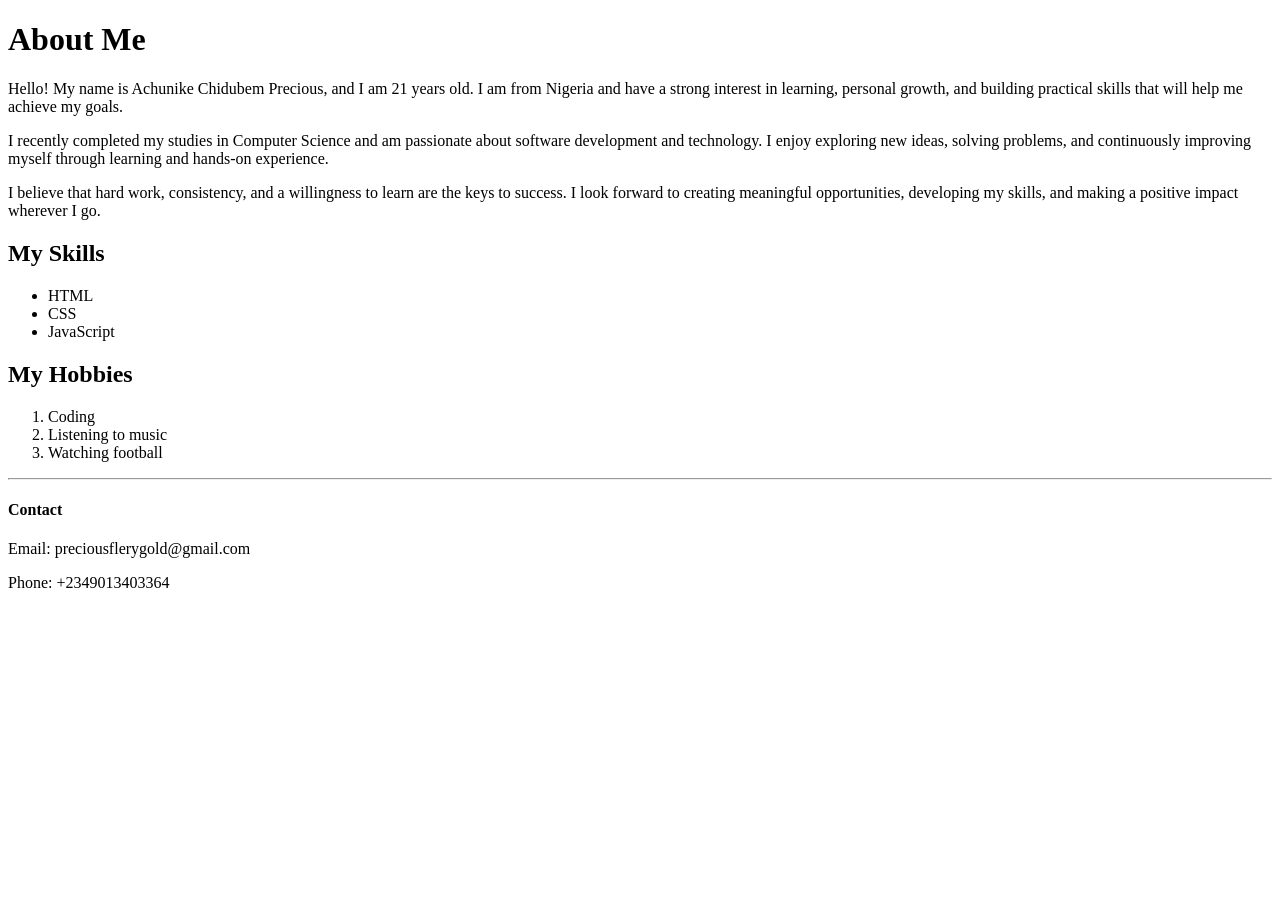
==== index.html @ 473ebe98 "Day 1: Built my first HTML portfolio" ====
<!DOCTYPE html>
<html>
  <head>
    <title>My Portfolio</title>
  </head>

  <body>
    <h1>About Me</h1>
    <p>Hello! My name is Achunike Chidubem Precious, and I am 21 years old. I am from Nigeria and have a strong interest in learning, personal growth, and building practical skills that will help me achieve my goals.</p>
    <p>I recently completed my studies in Computer Science and am passionate about software development and technology. I enjoy exploring new ideas, solving problems, and continuously improving myself through learning and hands-on experience.</p>
    <p>I believe that hard work, consistency, and a willingness to learn are the keys to success. I look forward to creating meaningful opportunities, developing my skills, and making a positive impact wherever I go.
    </p>

    <h2>My Skills</h2>
    <ul>
      <li>HTML</li>
      <li>CSS</li>
      <li>JavaScript</li>
    
    </ul>

    <h2>My Hobbies</h2>
    <ol>
      <li>Coding</li>
      <li>Listening to music</li>
      <li>Watching football</li>
    
    </ol>
    <hr>
    <h4>Contact</h4>
    <p>Email: preciousflerygold@gmail.com</p>
    <p>Phone: +2349013403364</p>
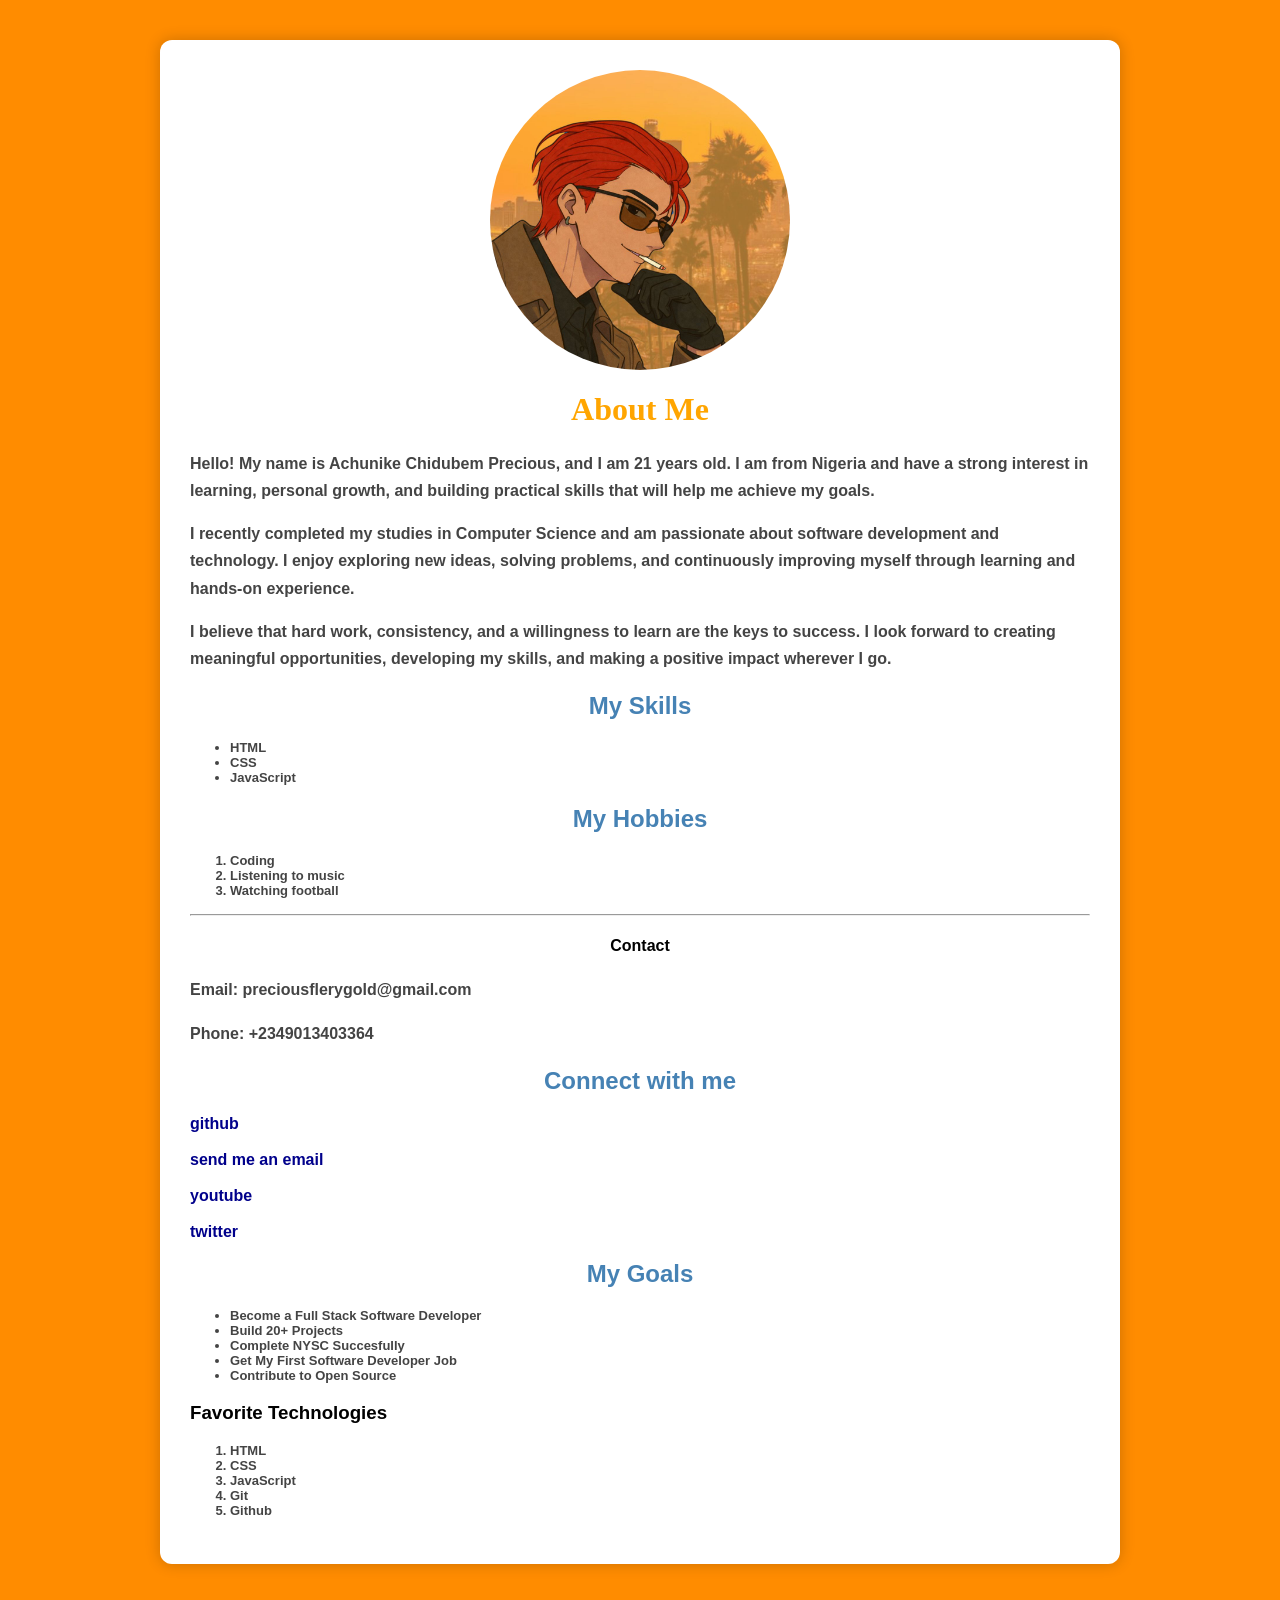
==== commit 1161ec0b: "Day 3: Improved portfolio with CSS and added goals" ====
--- a/index.html
+++ b/index.html
@@ -2,9 +2,12 @@
 <html>
   <head>
     <title>My Portfolio</title>
+    <link rel="stylesheet" href="style.css">
   </head>
 
   <body>
+    <div class="container">
+      <img src="profile.jpg.jpeg" alt="Profile Picture">
     <h1>About Me</h1>
     <p>Hello! My name is Achunike Chidubem Precious, and I am 21 years old. I am from Nigeria and have a strong interest in learning, personal growth, and building practical skills that will help me achieve my goals.</p>
     <p>I recently completed my studies in Computer Science and am passionate about software development and technology. I enjoy exploring new ideas, solving problems, and continuously improving myself through learning and hands-on experience.</p>
@@ -30,5 +33,32 @@
     <h4>Contact</h4>
     <p>Email: preciousflerygold@gmail.com</p>
     <p>Phone: +2349013403364</p>
+    <h2>Connect with me</h2>
+    <a href="https://github.com/flerygold1" target="_blank">github</a>
+          <br><br>
+          <a href="mailto: preciousflerygold@gmail.com">send me an email</a>
+          <br><br>
+          <a href="https://www.youtube.com/" target="_blank">youtube</a>
+          <br><br>
+          <a href="https://x.com/wed3nesday1" target="_blank">twitter</a>
+<h2>My Goals</h2>
+<ul>
+  <li>Become a Full Stack Software Developer</li>
+  <li>Build 20+ Projects</li>
+  <li>Complete NYSC Succesfully</li>
+  <li>Get My First Software Developer Job</li>
+  <li>Contribute to Open Source</li>
+</ul>
+<h3>Favorite Technologies</h3>
+<ol>
+<li>HTML</li>
+<li>CSS</li>
+<li>JavaScript</li>
+<li>Git</li>
+<li>Github</li>
+</ol>
+    </div>
+    </body>
+    
 
     
--- a/style.css
+++ b/style.css
@@ -0,0 +1,44 @@
+body{
+  background-color: darkorange;
+  font-weight: bolder;
+  font-family: Arial, Helvetica, sans-serif;
+  margin: 40px;
+}
+.container{
+  box-shadow: 0px 0px 15px rgba(0, 0, 0,0.2);
+  background-color: white;
+  max-width: 900px;
+  margin: auto;
+  padding: 30px;
+  border-radius: 12px;
+
+h1{color: orange;
+  text-align: center;
+font-family: 'Times New Roman', Times, serif;
+}
+h2{color: steelblue;
+  text-align: center;
+font-family: 'Gill Sans', 'Gill Sans MT', Calibri, 'Trebuchet MS', sans-serif;}
+p{color: #444;
+line-height: 1.7;}
+ul, ol{
+  color: #444;
+  li {font-size: small;}
+}
+h4{color: black;
+  text-align: center;}
+img{width: 300px;
+border-radius: 70%;
+display: block;
+margin-bottom: 100px;
+margin: auto;
+}
+a{color: darkblue;
+  text-decoration: none;
+  font-weight: bold;
+
+}
+a :hover{
+  color: green;
+}
+}
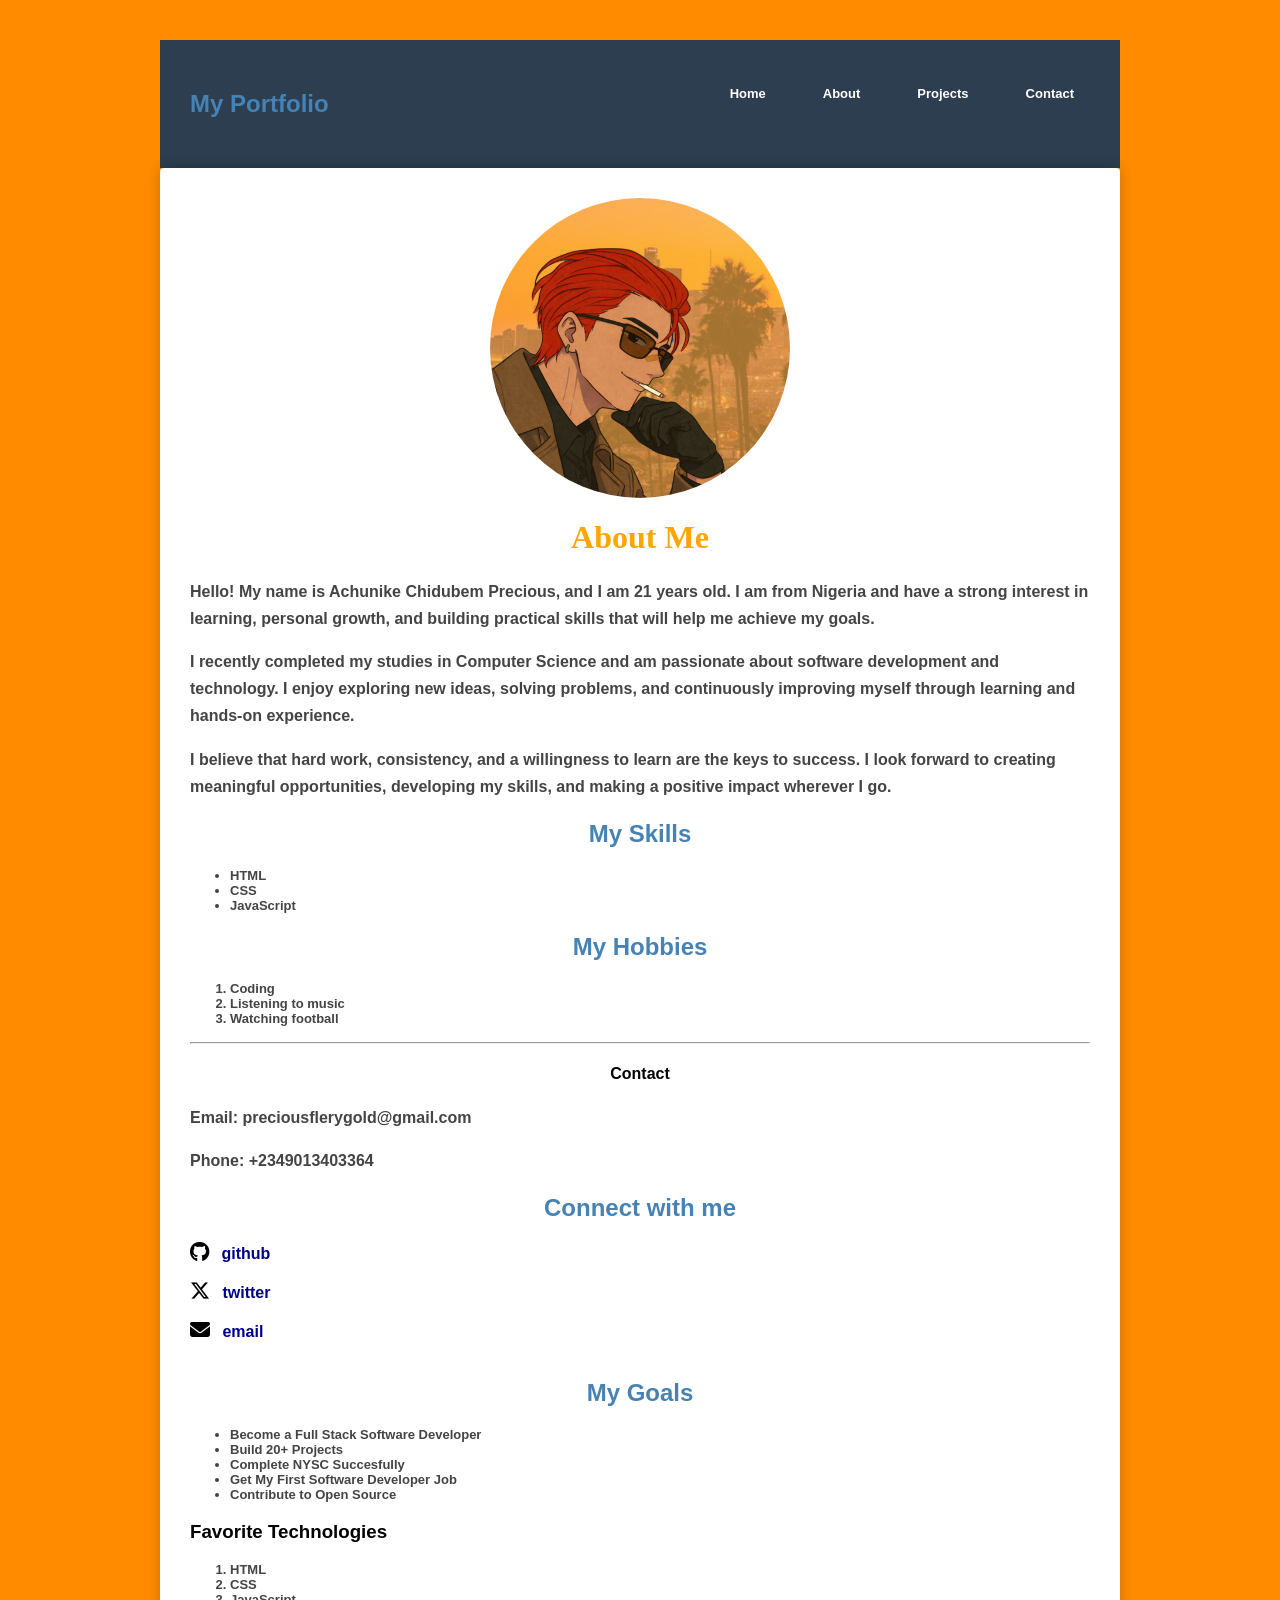
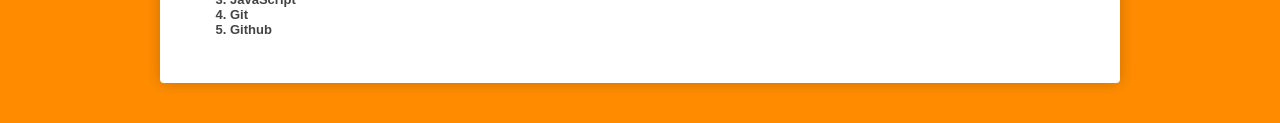
==== commit cb9b1044: "Day 4 - Landing page with navbar, skills, projects and footer" ====
--- a/index.html
+++ b/index.html
@@ -3,9 +3,20 @@
   <head>
     <title>My Portfolio</title>
     <link rel="stylesheet" href="style.css">
+    <link rel="stylesheet" href="https://cdnjs.cloudflare.com/ajax/libs/font-awesome/6.5.2/css/all.min.css">
   </head>
 
   <body>
+    <nav class="navbar">
+      <h2 class="logo">My Portfolio</h2>
+      <ul class="nav-links">
+        <li><a href="#">Home</a></li>
+        <li><a href="#">About</a></li>
+        <li><a href="#">Projects</a></li>
+        <li><a href="#">Contact</a></li>
+      </ul>
+    </nav>
+    
     <div class="container">
       <img src="profile.jpg.jpeg" alt="Profile Picture">
     <h1>About Me</h1>
@@ -34,13 +45,14 @@
     <p>Email: preciousflerygold@gmail.com</p>
     <p>Phone: +2349013403364</p>
     <h2>Connect with me</h2>
-    <a href="https://github.com/flerygold1" target="_blank">github</a>
+    <i class="fa-brands fa-github"></i> <a href="https://github.com/flerygold1" target="_blank">github</a>
           <br><br>
-          <a href="mailto: preciousflerygold@gmail.com">send me an email</a>
+         <i class="fa-brands fa-x-twitter"></i> <a href="https://x.com/wed3nesday1" target="_blank">twitter</a>
           <br><br>
-          <a href="https://www.youtube.com/" target="_blank">youtube</a>
+          <i class="fa-solid fa-envelope"></i> <a href="mailto: preciousflerygold@gmail.com">email</a>
           <br><br>
-          <a href="https://x.com/wed3nesday1" target="_blank">twitter</a>
+          
+          
 <h2>My Goals</h2>
 <ul>
   <li>Become a Full Stack Software Developer</li>
--- a/style.css
+++ b/style.css
@@ -10,7 +10,8 @@
   max-width: 900px;
   margin: auto;
   padding: 30px;
-  border-radius: 12px;
+  border-radius: 4px;
+}
 
 h1{color: orange;
   text-align: center;
@@ -41,4 +42,41 @@
 a :hover{
   color: green;
 }
+.navbar{
+display: flex;
+justify-content: space-between;
+align-content: center;
+max-width: 900px;
+margin: auto;
+
+background-color: #2c3e50;
+padding: 30px;
+
 }
+.nav-links{
+list-style: none;
+display: flex;
+
+}
+.nav-links li{
+  margin-left: 25px;
+}
+.nav-links a{
+text-decoration: none;
+color: white;
+font-weight: bold;
+padding: 10px 16px;
+border-radius: 8px;
+transition: 0.3;
+}
+.nav-links a:hover{
+  background-color: #3498db;
+  color: white;
+ transform: rotate(20deg);
+  
+}
+i{
+  font-size: 20px;
+  margin-right: 8px;
+}
+
